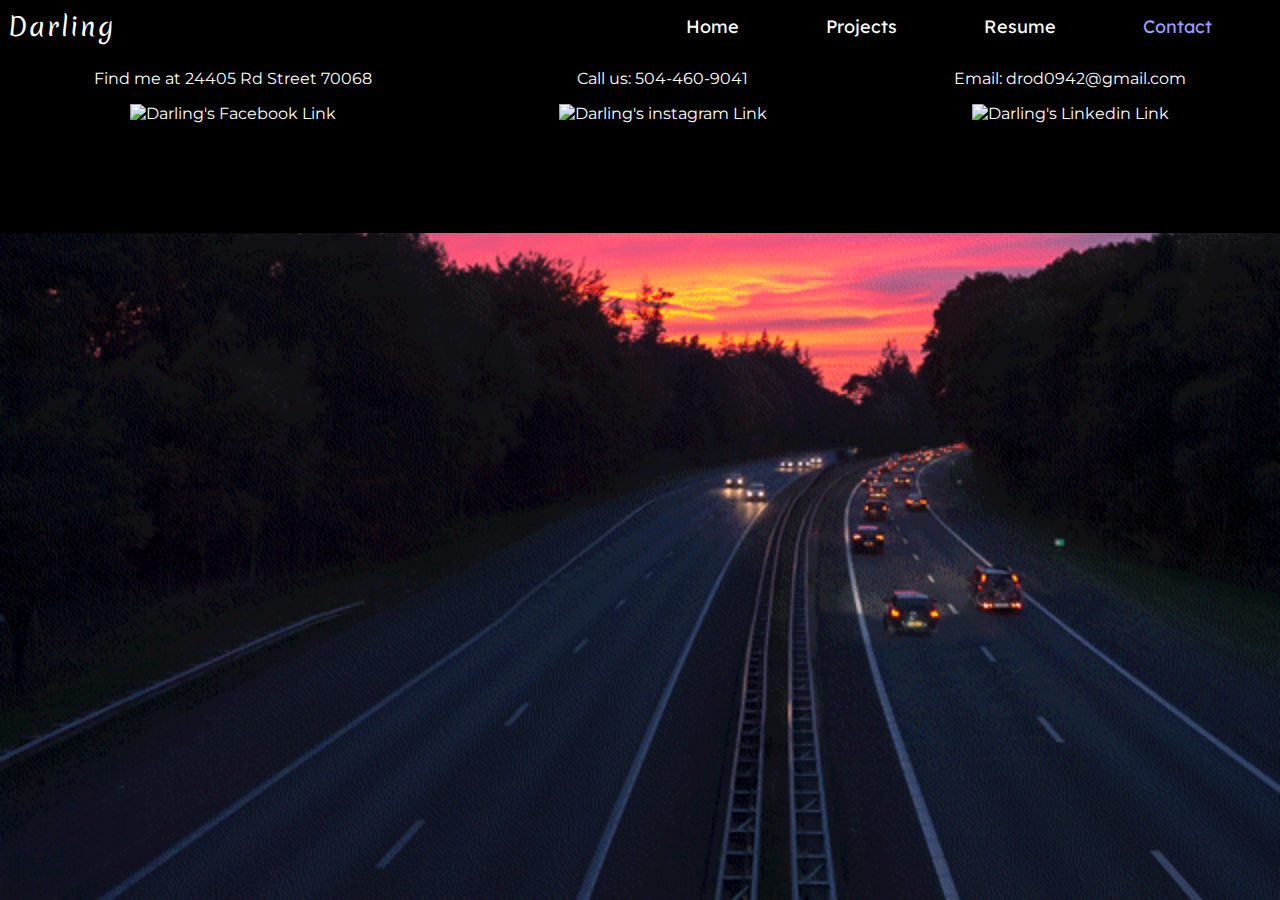
==== contact.html @ e9d47ebf "added all files" ====
<!DOCTYPE html>
	<html lang="en">
<head><meta charset="utf-8"><meta name="viewport" content="width=device-width, initial-scale=1">
	<title>Darling R.</title>
	<link href="style.css" rel="stylesheet" type="text/css" />
	<link rel="shortcut icon" href="/myLogo copy.png" />
	<link href="https://fonts.googleapis.com" rel="preconnect" />
	<link crossorigin="" href="https://fonts.gstatic.com" rel="preconnect" />
	<link href="https://fonts.googleapis.com/css2?family=Oxygen:wght@700&amp;display=swap" rel="stylesheet" />
	<link href="https://fonts.googleapis.com/css2?family=Cormorant+Garamond:wght@300&amp;display=swap" rel="stylesheet" />
	<link href="https://fonts.googleapis.com/css2?family=Merienda:wght@700&amp;display=swap" rel="stylesheet" />
	<link href="https://fonts.googleapis.com/css2?family=Lexend:wght@300&amp;display=swap" rel="stylesheet" />
	<link href="https://fonts.googleapis.com/css2?family=Kaushan+Script&amp;display=swap" rel="stylesheet" />
	<link href="https://fonts.googleapis.com/css2?family=Montserrat&amp;display=swap" rel="stylesheet" />
	<link href="https://fonts.googleapis.com/css2?family=Cinzel&amp;display=swap" rel="stylesheet" /><script src="https://kit.fontawesome.com/d6683881d6.js" crossorigin="anonymous">

	</script>
</head>
<body>
<style type="text/css">body,html {
			height: 100%;
			margin: 0;
			--img-url: url(Pic2.jpg);
			background-image: url(night-cars.gif);
			background-repeat: no-repeat;
			background-attachment: fixed;
         background-size: cover;
		}
		nav ul {
			margin: 0px;
			list-style-type: none;
			overflow: hidden;
			background-color: black;
			text-align: right;
			width: 100%;
		}
</style>
<header>
<nav>
<ul>
	<li class="logo_"><a class="logo" href="./index.html" alt="Home page Link">Darling</a></li>
	<li class="l"><a class="link" href="./index.html" alt="Home page Link">Home</a></li>
	<li class="l"><a class="link" href="./projects.html" alt="Projects page Link">Projects</a></li>
	<li class="l"><a class="link" href="./resume.html" alt="Resume page Link">Resume</a></li>
	<li class="l"><a class="link" href="./contact.html" id="active" alt="Contact page Link">Contact</a></li>
	<li class="hbi">
		<div id="hamburger-icon" onclick="toggleMobileMenu(this)">
			<div class="bar1"></div>
			<div class="bar2"></div>
			<div class="bar3"></div>
			<ul class="mobile-menu">
				<li><a class="hb-links" href="./index.html" alt="Home page Link">Home</a></li>
				<li><a class="hb-links" href="./projects.html" alt="Projects page Link">Projects</a></li>
				<li><a class="hb-links" href="./resume.html" alt="Resume page Link">Resume</a></li>
				<li><a class="hb-links" href="./contact.html" id="active" alt="Contact page Link">Contact</a></li>
			  </ul>
		</div>
	</li>
</ul>
</nav>
<script>
	function toggleMobileMenu(menu) {
    menu.classList.toggle('open');
}
</script>
</header>
<script type="text/javascript" defer src="https://form.123formbuilder.com/embed/5962607.js" data-role="form" data-default-width="650px"></script>
<footer>
<div>
<p>Find me at 24405 Rd Street 70068</p>
<a href="https://www.facebook.com/darlingjosue.rodriguez" alt="Darling's Facebook Link" ><img class="fb" alt="Darling's Facebook Link" src="https://icons-for-free.com/iconfiles/png/512/facebook+media+network+share+social+square+icon-1320086086511113296.png" /></a></div>

<div>
<p>Call us: <a href="tel:123-456-7890" style="text-decoration: none; color: white;">504-460-9041</a></p>
<a href="https://www.instagram.com/thatboidead/" alt="Darling's instagram Link"><img class="tw" alt="Darling's instagram Link" src="https://i.pinimg.com/originals/2f/a2/77/2fa277552b620e8275a07a442ea8cd0f.png" /></a></div>

<div>
<p>Email: <a href="mailto: drod0942@gmail.com" style="text-decoration: none; color: white;">drod0942@gmail.com</a></p>
<a href="https://www.linkedin.com/in/darling-rodriguez-04b611214/" alt="Darling's Linkedin Link"><img class="tw" alt="Darling's Linkedin Link" src="https://upload.wikimedia.org/wikipedia/commons/c/ca/LinkedIn_logo_initials.png" /></a></div>
</footer>
</body>
</html>
---- style.css ----
body, html {
  height: 100%;
  margin: 0;
  	--img-url: url(Pic2.jpeg);
  background-image: linear-gradient(to top, #d9afd9 0%, #97d9e1 100%);
  background-repeat: no-repeat;
  background-attachment: fixed;
}

::-moz-selection { /* Code for Firefox */
  color: white;
  background: #f062eb;
}

::selection {
  color: white;
  background: #f062eb;
}





/* ************************* */
/* 
intro here */
.bg {
  background-image: url("Pic1.jpeg");
  height: 100%; 
  background-image: linear-gradient(rgba(0, 0, 0, 0.55),rgba(0, 0, 0, 0.55)) , url(Pic1.jpeg);
  background-position: center;
  background-repeat: no-repeat;
  background-size: cover;
}



.Prof img{
  display: table;
  margin: 0 auto;
	height: 25%;
  flex-shrink: 0;
  margin-block-start: 9%;
	border: calc(4px + 0.1vw) solid transparent;
	background-origin: border-box;
	background-clip: content-box, border-box;
	background-size: cover;
	box-sizing: border-box;
	border-radius: 50%;
	background-image: var(--img-url), linear-gradient(to bottom right, #ff3cac, #562b7c, #2b86c5);
   -webkit-transition: -webkit-transform .8s ease-in-out;
          transition: transform .8s ease-in-out;
}

.Prof img:hover{
   -webkit-transform: rotate(360deg);
          transform: rotate(360deg);
}

.caption {
  position: absolute;
  inset-inline-start: 0;
  inset-block-start: 50%;
  width: 100%;
  text-align: center;
  color: #000;
}

.caption span.border {
  color: #fff;
  padding: 18px;
  font-size: 26px;
  font-family: 'Oxygen', sans-serif;
  letter-spacing: 2px;
}

.caption span.border-2 {
  position: absolute;
  inset-inline-start: 0;
  inset-block-start: 50%;
  width: 100%;
  color: #e3e0d8;
  padding-block-start: 25px;
  font-size: 19px;
  font-family: 'Cormorant Garamond', 'Oxygen', serif;
  letter-spacing: 1px;
}





/* ************************* */
/* Nav bar here */

.logo{
  text-decoration: none;
  color: white;
  font-size: 25px;
  font-family: 'Merienda', 'Oxygen', serif, cursive;
  letter-spacing: 2px;
}

.logo_ {
    padding: 8px;
    float: left;
}


nav {
  padding: 0px;
  overflow: hidden; 
  width: 100%;
}

header{
  margin: 0px;
  padding: 0px;
} 

nav ul {
  margin: 0px;
  list-style-type: none;
  overflow: hidden;
  background-color: transparent;
  text-align: right;
  width: 100%;
  padding-inline-start: 0px
}


nav li{
  display: inline-block;
  padding: 15px;
  font-family: 'Lexend', 'Cormorant Garamond', serif;
  font-size: 18px;
 margin-inline-end: 53px;
}



 .link{
  color: white;
  text-decoration: none;
  text-align: center;
 font-family: 'Lexend', 'Cormorant Garamond', serif;
   font-size: 18px;
}

.link:hover{
	color: #9d9dfa;
}

.hbi{
  display: none;
}

#active {
			color: #9d9dfa;
		}

#active:hover{
  color: white;
}

.divider
{
	position: relative;
	height: 1px;
  
}

.div-transparent:before
{
	content: "";
	position: absolute;
	inset-block-start: 0;
	width: 100%;
	height: 5px;
  background-image: linear-gradient(to right, #00dbde 0%, #fc00ff 100%);

}

.div-dot:after
{
	content: "";
	position: absolute;
	z-index: 1;
	inset-block-start: -9px;
	left: calc(50% - 9px);
	width: 18px;
	height: 18px;
	background-color: goldenrod;
	border: 3px solid rgb(48,49,51);
	border-radius: 50%;
	box-shadow: inset 0 0 0 2px white,
					0 0 0 4px white;
}

/* ************************* */
/* CT Style */

.ct1{
  display: block;
  padding: 20px;
}
.ct2{
  display: block;
  padding: 20px;
}
.ct3{
  display: block;
  padding: 20px;
}

.whole-ct{
  display: flex;
  position: relative;
  width: 100%;
  flex-direction: column;
}



/* ************************* */
/* About */

.about{
  display: flex;
  height: 55%;
  width: 90%;
  position: relative;
  margin: 2%;
  flex-direction: column;
}

.title1{
    display: inline-block;
  position: relative;
  width: 200px;
  font-size: 38px;
font-family: 'Josefin Sans','Kaushan Script', cursive;
}

.title2{
display: inline-block;
position: relative;
width: 228px;
font-size: 38px;
font-family: 'Josefin Sans','Kaushan Script', cursive;
}


.title1:after, .title2:after {
  content: '';
  position: absolute;
  width: 100%;
  transform: scaleX(0);
  height: 2px;
  bottom: 0;
  inset-inline-start: 0;
  background-color: #0087ca;
  transform-origin: bottom right;
  transition: transform 0.25s ease-out;
}

.title1:hover:after, .title2:hover:after {
  transform: scaleX(1);
  transform-origin: bottom left;
}


.info1{
  margin-inline-start: 2.5%;
  font-size: 20px;
  width: 62%;
  height: 70%;
  text-align: center;
  position: relative;
  inset-block-start:  10%;
  font-family: 'Montserrat', sans-serif;
}
 .about-info{
   display: flex;
  position: relative;
  flex-direction: row;
 }

.about-pic{
  height: 280px;
  margin-inline-start: 8%;
    border: double 4px transparent;
  border-radius: 25% 10%;
  background-image: linear-gradient(white, white), radial-gradient(circle at top left, #a6c0fe 0%, #f68084 100%);
  background-origin: border-box;
  background-clip: content-box, border-box;
box-shadow: 4px 8px 10px 4px #888888;
transition: all .2s ease-in-out; 
}

.about-pic:hover{
  transform: scale(1.1); 
}




/* ************************* */
/* Skill Set */
.skill1{
  display: flex;
  width: 80%;
  position: relative;
  justify-content: space-around;
  flex-direction: column;
  margin: 6%;
}
.skill{
	width: 100%;
	height: 30px;
	background-color: #ffffff;
   border-radius: 50px;
}

.skill1 p{

  font-family: 'Montserrat', sans-serif;
}

.skill div{
	height:100%;
	width:0%;
	animation: fill 5s forwards;
	text-align:right;
	padding-inline-end: 10px;
  font-family: 'Montserrat', sans-serif;
	font-size: 20px;
	font-weight: bold;
  border-radius: 50px;
}
@keyframes fill{
	100%{
		width: 100%;
	}
}
.html{
	background-color: #364f6b;
    max-width: 100%;
    font-size: 23px;
    color: white;
}
.css{
	background-color: #fc5185;
	max-width: 80%;
  font-size: 23px;
}
.python{
	background-color: #3fc1c9;
	max-width: 45%;
  font-size: 23px;
}
.photoshop{
	background-color: #625772;
	max-width: 80%; 
  font-size: 23px;
  color: white;
}




/* ************************* */

/* Review Here */


.review-sec{
  display: flex;
  width: 95%;
  position: relative;
  flex-direction: rows;
  flex-wrap: wrap;
  margin: auto;
  border: none;
}


.test{
text-align: center;
display:block;
width:100%;
padding-block-start: 50px;
}
.test2{
text-align: center;
display:block;
width:100%;
}

.rev{
  display: block;
  width: 49.5%;
  position: relative;
  
}

.rev-1{
  border-block-start: none;
  border-inline-start: none;
  transition: box-shadow .3s;
  margin: 2px;
}
.rev-1:hover {
  box-shadow: 0 0 11px rgba(33,33,33,.2); 
}
.rev-2{
  border-block-start: none;
  border-inline-end: none;
  transition: box-shadow .3s;
  margin: 2px;
}
.rev-2:hover {
  box-shadow: 0 0 11px rgba(33,33,33,.2); 
}
.rev-3{
  border-block-end: none;
  border-inline-start: none;
  transition: box-shadow .3s;
  margin: 2px;
}
.rev-3:hover {
  box-shadow: 0 0 11px rgba(33,33,33,.2); 
}
.rev-4{
  border-block-end: none;
  border-inline-end: none;
  transition: box-shadow .3s;
  margin: 2px;
}
.rev-4:hover {
  box-shadow: 0 0 11px rgba(33,33,33,.2); 
}

.comment{
  display: block;
  width: 100%;
  float: right;
  text-align: center;
  font-size: 14px;
   font-family: 'Montserrat', sans-serif;
}

.name1{
  margin-inline-start: 20px;
  font-size: 19px;
  font-family: 'Montserrat', sans-serif;
}

.g{
  margin-block-start: 20px;
}

.fa-star{
  font-size: 18px;
  color: yellow;
}
.rev-star{
  width: 70%;
  display: flex;
  float: right; 
 margin-inline-end: 15px;
  flex-direction: column;
}

.pic1{
  flex-shrink: 0;
	border: calc(3px + 0.1vw) solid transparent;
	background-origin: border-box;
	background-clip: content-box, border-box;
	background-size: cover;
	box-sizing: border-box;
	border-radius: 50%;
	background-image: var(--img-url), linear-gradient(to bottom right, #ff3cac, #562b7c, #2b86c5);
     height: 120px;
    margin-inline-start: 5%;
}


.anahis-pic, .Genesis-pic, .Daniela-pic, .Maria-pic{
    margin-block-start: 15px;
}






/* ************************************************************************************************************************************ */

/* Project Styling */



.act-intro-con{
  display: block;
  width: 100%;
  height: 100%;
  margin-inline-start: auto;
  margin-inline-end: auto;
}

.projects-intro-cont{
  display: block;
  width: 100%;
  height: 100%;
    margin-block-start: 8%;
  margin-inline-start: auto;
  margin-inline-end: auto;

}

.projects-con{
  display: flex;
  justify-content: space-around;
  flex-direction: row;
  flex-wrap: wrap;
  width: 100%;
  height: 70%;
 align-items: center;
}

.pro{
  display: inline-block;
 width: 25%;
 height: 85%;
   border-radius: 24px 20px 18px 24px;
   border: double 4px transparent;
  background-image: linear-gradient(60deg, #1e3c72 0%, #1e3c72 1%, #2a5298 100%), radial-gradient(circle at top left,#ff9a9e 0%, #fecfef 99%, #fecfef 100%);
  background-origin: border-box;
  background-clip: content-box, border-box;
box-shadow: 4px 8px 10px 4px #888888;
transition: all .2s ease-in-out; 
}

.pro:hover{
    transform: scale(1.1); 
}

.background-filter:after {
  background-color: rgba(75, 75, 75, 0);
  -webkit-backdrop-filter: blur(5px);
  backdrop-filter: blur(5px);
  content: "";
  display: block;
  position: absolute;
  width: 100%; 
  height: 100%;
  inset-block-start: 0;
 border-radius: 20px 18px 16px 20px;
}

.background-filter {
  position: relative;
}

.background {
  display: inline-block;
  width: 100%;
  height: 100%;
    background-position: center;
  background-repeat: no-repeat;
  background-size: cover;
   border-radius: 20px 18px 16px 20px;
}


.project-titles{
  display: flex;
  flex-direction: column;
  align-items: center;
  position: relative;
  z-index: 1;
  font-size: 23.5px;
  text-align: center;
  width: 75%;
  border: 4px solid #fecfef;
  border-block-start: none;
  border-inline-start: none;
  border-inline-end: none;
  padding-block-end: 10px;
  margin-inline-start: auto;
  margin-inline-end: auto;
  margin-block-start: 30%;
  background-color: rgba(0,0,0, 0.65); /* Black w/opacity/see-through */
  color: white;
   font-family: 'Montserrat', sans-serif;
}

.pro1-img{
  background-image: url(project-1.jpeg);
}
.pro2-img{
  background-image: url(project-2.jpeg);
}
.pro3-img{
  background-image: url(bank.jpg);
}

.projects-intro{
    display: block;
  position: relative;
  width: 210px;
  margin-inline-start: auto;
  margin-inline-end: auto;
  font-size: 38px;
  font-family: 'Josefin Sans','Kaushan Script', cursive;
}


.projects-intro:after{
  content: '';
  position: absolute;
  width: 100%;
  transform: scaleX(0);
  height: 2px;
  inset-block-end: 0;
  inset-inline-start: 0;
  background-color: #0087ca;
  transform-origin: bottom right;
  transition: transform 0.25s ease-out;
}

.projects-intro:hover:after {
  transform: scaleX(1);
  transform-origin: bottom left;
}

.button {
  display: block;
  position: relative;
  z-index: 1;
  border-radius: 20px;
  background-color: rgba(0,0,0, 0.65); 
  border: 2px solid white;
  color: #FFFFFF;
  text-align: center;
  font-size: 16px;
  padding: 12px;
  width: 60%;
  transition: all 0.5s;
  cursor: pointer;
  margin-inline-start: auto;
  margin-inline-end: auto;
  margin-block-start: 40%;
   font-family: 'Montserrat', sans-serif;

}

.button span {
  cursor: pointer;
  display: inline-block;
  position: relative;
  transition: 0.5s;
}

.button span:after {
  content: '\00bb';
  position: absolute;
  opacity: 0;
  inset-block-start: 0;
  inset-inline-end: -20px;
  transition: 0.5s;
}

.button:hover span {
  padding-inline-end: 25px;
}

.button:hover span:after {
  opacity: 1;
  inset-inline-end: 0;
}


.act-con{
  display: flex;
  justify-content: space-around;
  flex-direction: row;
  flex-wrap: wrap;
  width: 100%;
  height: 70%;
 align-items: center;
/* background-color: green; */
}

.act{
  display: inline-block;
 width: 25%;
  height: 85%;
   border-radius: 24px 20px 18px 24px;
   border: double 4px transparent;
  background-image: linear-gradient(60deg, #1e3c72 0%, #1e3c72 1%, #2a5298 100%), radial-gradient(circle at top left,#ff9a9e 0%, #fecfef 99%, #fecfef 100%);
  background-origin: border-box;
  background-clip: content-box, border-box;
box-shadow: 4px 8px 10px 4px #888888;
transition: all .2s ease-in-out; 
perspective: 1000px;
}


.flip-card-inner {
  position: relative;
  width: 100%;
  height: 100%;
  text-align: center;
  transition: transform 0.8s;
  transform-style: preserve-3d;
}


/* Do an horizontal flip when you move the mouse over the flip box container */
.act:hover .flip-card-inner{
  transform: rotateY(180deg);
}

/* Position the front and back side */
.flip-card-front, .flip-card-back {
  position: absolute;
  width: 100%;
  height: 100%;
  perspective: 0;
  -webkit-perspective: 0;
  -webkit-backface-visibility: hidden;
  transform: translate3d(0,0,0);
  -webkit-transform: translate3d(0,0,0);
  visibility:visible;
  backface-visibility: hidden;
}


/* Style the back side */
.flip-card-back {
  border-radius: 20px 18px 16px 20px;
  background-color: #036BD3;
  color: white;
  transform: rotateY(180deg);
}

.flip-title{
     padding-inline-start: 5px;
   padding-inline-end: 5px;
   margin-block-start: 15%;
  margin-inline-start: auto;
  margin-inline-end: auto;
  font-size: 25px;
  font-family: 'Cormorant Garamond', 'Oxygen', serif;
  letter-spacing: 1px;
}

.flip-text{
  display: block;
   font-size: 15px;
   font-family: 'Montserrat', sans-serif; 
   padding-inline-start: 5px;
   padding-inline-end: 5px;
   margin-block-start: 12%;
  margin-inline-start: auto;
  margin-inline-end: auto;
}


.act:hover{
    transform: scale(1.1); 
}

.act1-img{
  background-image: url(act-1.jpeg);
}
.act2-img{
  background-image: url(act-2.jpeg);
}
.act3-img{
  background-image: url(act-3.jpeg);
}




/* ************************************************************************************************************************************ */

/* Resume Styling */



.resume-intro{
    display: block;
  position: relative;
  width: 200px;
  margin-inline-start: auto;
  margin-inline-end: auto;
  margin-block-start: 10%;
  font-size: 38px;
  font-family: 'Josefin Sans','Kaushan Script', cursive;
}
.resume-intro:after{
  content: '';
  position: absolute;
  width: 100%;
  transform: scaleX(0);
  height: 2px;
  inset-block-end: 0;
  inset-inline-start: 0;
  background-color: #0087ca;
  transform-origin: bottom right;
  transition: transform 0.25s ease-out;
}

.resume-intro:hover:after {
  transform: scaleX(1);
  transform-origin: bottom left;
}


.resume-text{
  display: block;
  position: relative;
  width: 85%;
  margin-inline-start: auto;
  margin-inline-end: auto;
  font-size: 20px;
  text-align: center;
 font-family: 'Montserrat', sans-serif; 
}

.resume-cont1{
  display: block;
  position: relative;
  width: 80%;
  margin-inline-start: auto;
  margin-inline-end: auto;
  margin-block-start: 10%;
}

.resume-img{
  display: block;
     width:60%;
     height:100%;
  margin-inline-end: auto;
  margin-inline-start:auto;
  padding-block-end: 100px;
  margin-block-start: 5%;
  transition: all .2s ease-in-out;
 
}

.resume-img:hover{
    transform: scale(1.1); 
}



/* Style buttons */
.bttn {
   display: block;
    font-family: 'Montserrat', sans-serif; 
  margin-inline-start: auto;
  margin-inline-end: auto;
  margin-block-start: 5%;
  background-color: black;
  border: 2px solid white;
  color: white;
  padding: 12px 30px;
  cursor: pointer;
  font-size: 20px;
     border-radius: 25px;
}

/* Darker background on mouse-over */
.bttn:hover {
  background-color: white;
  color: black;
    border: 2px solid black;

}

.btt-link{
     text-decoration: none;
}




/* ************************************************************************************************************************************ */

/* Contact Styling */








/*footer */

footer{
  display: flex;
  flex-direction: row;
  justify-content: space-around;
  height: 20%;
  width: 100%;
  background-color: black;
  color: white;
  text-align: center;
    font-family: 'Montserrat', sans-serif;
}

.footer-text{
  text-decoration: none;
  color: white;
  font-size: 18px;
}


.fb{
  display: inline-block;
  text-decoration: none;
  color: white;
height: 50px;
position: relative;

}


.tw{
  display: inline-block;
    text-decoration: none;
  color: white;
height: 50px;
position: relative;
}

.tw{
  -webkit-transition: -webkit-transform .8s ease-in-out;
          transition: transform .8s ease-in-out;
}


.tw:hover{
 -webkit-transform: rotate(360deg);
          transform: rotate(360deg);

}

.fb{
  -webkit-transition: -webkit-transform .8s ease-in-out;
          transition: transform .8s ease-in-out;
}


.fb:hover{
 -webkit-transform: rotate(360deg);
          transform: rotate(360deg);

}



#hamburger-icon {
  margin: auto 0;
  display: none;
  cursor: pointer;
}

#hamburger-icon div {
  width: 30px;
  height: 2px;
  background-color: white;
  margin: 6px 0;
  transition: 0.4s;
}

.open .bar1 {
  -webkit-transform: rotate(-45deg) translate(-6px, 6px);
  transform: rotate(-45deg) translate(-6px, 6px);
}

.open .bar2 {
  opacity: 0;
}

.open .bar3 {
  -webkit-transform: rotate(45deg) translate(-6px, -8px);
  transform: rotate(45deg) translate(-6px, -8px);
  
}
.mobile-menu {
  display: none;
  position: absolute;
  inset-block-start: 0px;
  inset-inline-start: 0;
  height: calc(100vh - 50px);
  width: 100%;
  
}

.open .mobile-menu {
  display: flex;
  flex-direction: column;
  background: rgba(0, 0, 0, 0.9);
  align-items: center;
  justify-content: flex-start;
  z-index: 9;
}

.mobile-menu li {
  margin:auto;
}

.hb-links{
color: white;
text-decoration: none;
}

.hb-links:hover{
  color: #9d9dfa;
}





@media screen and (max-width: 576px){

/************************Home Responsive********************/
  .Prof img{
    height: 24%;
    margin-block-start: 10%;
  }
  .caption{
    inset-block-start: 50%;
  }
  
  .caption span.border {
    font-size: 25px;
    
  }
  
  .caption span.border-2 {
    font-size: 16px;
  }

  .title1{
  width: 160px;
  font-size: 30px;
}

.title2{
width: 210px;
font-size: 30px;
}

 .about-info{
   display: flex;
  position: relative;
  width: 100%;
  flex-direction: column-reverse;
 }

.info1{
  margin-inline-start: 0%;
  font-size: 18px;
  width: 95%;
  height: 70%;
  text-align: center;
  position: relative;
  inset-block-start: 1%;
  font-family: 'Montserrat', sans-serif;
}

.about-pic{
  height: 225px;
  margin: auto;
  border: double 0px transparent;
}

.pic1{
    height: 108px;
    margin: auto;
}
.rev-1{
  display: flex;
  flex-direction: column;
  justify-content: center;
  width: 100%;
}
.name1{
  margin: auto;
  margin-block-end: 8px;
  font-size: 18px;
}
.rev-2{
  display: flex;
  flex-direction: column;
  justify-content: center;
  width: 100%;
}
.rev-3{
  display: flex;
  flex-direction: column;
  justify-content: center;
  width: 100%;
}
.rev-4{
  display: flex;
  flex-direction: column;
  justify-content: center;
  width: 100%;
}

.comment{
  display: block;
  width: 99%;
  float: none;
  text-align: justify;
  margin-block-end: 10px;
  font-size: 10px;
  font-family: 'Montserrat', sans-serif;
}

.rev-star{
  width: 99%;
  display: flex;
  float: none; 
 margin-inline-end: 0px;
  flex-direction: column;
  justify-content: center;
}
.review-sec{
  display: flex;
  width: 100%;
  position: relative;
  flex-direction: column;
  flex-wrap: wrap;
  margin: 0%;
  border: none;
}

.Maria-pic{
  margin-block-start: 30px;
}
.anahis-pic{
  margin-block-start: 20px;
}
.Genesis-pic{
margin-block-start: 18px;
}

.fb{
height: 38px;
position: relative;
}
.footer{
  height: 40%;
}

.footer-text{
font-size: 15px;
}
.tw{
height: 38px;
}
/*************************************/



.project-titles{
  font-size: 20px;
}

.button{
  font-size: 14px;
  margin-block-start: 90px;
  margin-block-end: 30px;
}







}



@media screen and (max-width: 768px){

/************************Home Responsive********************/


  .title1{
  width: 160px;
  font-size: 32px;
}

.title2{
width: 210px;
font-size: 32px;
}

 .about-info{
   display: flex;
  position: relative;
  width: 100%;
  flex-direction: column-reverse;
 }

.info1{
  margin-inline-start: 0%;
  font-size: 18px;
  width: 100%;
  height: 70%;
  text-align: center;
  position: relative;
  inset-block-start: 1%;
  font-family: 'Montserrat', sans-serif;
}

.about-pic{
  height: 225px;
  margin: auto;
  padding-block-start: 10px;
  border: double 0px transparent;
}

.pic1{
    height: 108px;
    margin: auto;   
}
.rev-1{
  display: flex;
  flex-direction: column;
  justify-content: center;
  margin: 0;
}
.name1{
  margin: auto;
  margin-block-end: 8px;
  font-size: 18px;
}
.rev-2{
  display: flex;
  flex-direction: column;
  justify-content: center;

}
.rev-3{
  display: flex;
  flex-direction: column;
  justify-content: center;
  margin: 0;
}
.rev-4{
  display: flex;
  flex-direction: column;
  justify-content: center;
  
}

.comment{
  display: block;
  width: 99%;
  float: none;
  text-align: justify;
  margin-block-end: 10px;
  font-size: 11px;
   font-family: 'Montserrat', sans-serif;
}

.rev-star{
  width: 99%;
  display: flex;
  float: none; 
 margin-inline-end: 0px;
  flex-direction: column;
  justify-content: center;
}
.review-sec{
  display: flex;
  width: 100%;
  position: relative;
  flex-direction: rows;
  flex-wrap: wrap;
  margin: 0%;
  border: none;
}
.Maria-pic{
  margin-block-start: 30px;
}
.anahis-pic{
  margin-block-start: 20px;
}
.Genesis-pic{
margin-block-start: 18px;
}

.fb{
  height: 38px;
  position: relative;
  }
  
  .footer{
    height: 40%;
  }

  .footer-text{
  font-size: 15px;
  }
  .tw{
  height: 38px;
  }
  /************************************/


  
  .act-intro-con{
    display: block;
    width: 100%;
    height: max-content;
    margin-block-end: 10%;
    margin-inline-start: auto;
    margin-inline-end: auto;
  }
  
  .projects-intro-cont{
    display: block;
    width: 100%;
    height: max-content;
      margin-block-start: 8%;
    margin-inline-start: auto;
    margin-inline-end: auto;

  }
  
  .projects-con{
    display: flex;
    flex-direction: column;
    flex-wrap: nowrap;
    width: 100%;
    height:max-content;
    align-items: center;
    justify-content: flex-end;
  }
  

.act-con{
  display: flex;
  justify-content: flex-end;
  flex-direction: column;
  flex-wrap: nowrap;
  width: 100%;
  height: 100%;
 align-items: center;

}

.pro{
  display: inline-block;
 width: 55%;
 height: 35%;
margin: 40px;
}

.act{
 width: 50%;
 height: 355px;
  margin: 40px;
}


  .project-titles{
    font-size: 20px;
  }
  
  .flip-text{
    font-size: 12px;
    padding: 0;
  }

  .flip-title{
    font-size: 20px;
  
  }

  /************************Resume Responsive********************/

.resume-img{
  display: block;
     width:90%;
     height:100%;
  margin-inline-end: auto;
  margin-inline-start:auto;
  padding-block-end: 100px;
  margin-block-start: 10%;
  transition: all .2s ease-in-out;
 
}

.resume-intro{
  display: block;
position: relative;
width: 200px;
margin-inline-start: auto;
margin-inline-end: auto;
margin-block-start: 10%;
font-size: 32px;
font-family: 'Josefin Sans','Kaushan Script', cursive;
}


.resume-text{
display: block;
position: relative;
width: 100%;
margin-inline-start: auto;
margin-inline-end: auto;
font-size: 17px;
text-align: center;
font-family: 'Montserrat', sans-serif; 
}

/* Style buttons */
.bttn {
 margin-block-start: 5%;
 font-size: 16px;
}



}




@media screen and (max-width: 992px){

  /************************Home Responsive********************/
  .l{
    display: none;
  }
  .hbi{
    display: inline-block;
  }
  nav ul .logo{
    font-size: 22px;
  }
  .logo_{
    margin-inline-end: 10px;
  }

  #hamburger-icon {
    display: block;
  }

  nav li{
   margin-inline-end: 20px;
  }
  
  
    

  .title1{
    width: 160px;
    font-size: 34px;
  }
  
  .title2{
  width: 210px;
  font-size: 34px;
  }
 
  
  .pic1{
      height: 108px;
      margin: auto;
      
  }
  
  
  .rev-1{
    display: flex;
    flex-direction: column;
    justify-content: center;
    margin: 0;
  }
  .name1{
    margin: auto;
    margin-block-end: 8px;
    font-size: 18px;
  }
  .rev-2{
    display: flex;
    flex-direction: column;
    justify-content: center;
  }
  .rev-3{
    display: flex;
    flex-direction: column;
    justify-content: center;
    margin: 0;
  }
  .rev-4{
    display: flex;
    flex-direction: column;
    justify-content: center;
  }
  
  .comment{
    display: block;
    width: 99%;
    float: none;
    text-align: center;
    margin-block-end: 10px;
    font-size: 15px;
     font-family: 'Montserrat', sans-serif;
  }
  
  .rev-star{
    width: 99%;
    display: flex;
    float: none; 
   margin-inline-end: 0px;
    flex-direction: column;
    justify-content: center;
  }
  .review-sec{
    display: flex;
    width: 100%;
    position: relative;
    flex-direction: rows;
    flex-wrap: wrap;
    margin: 0%;
    border: none;
  
  }
  
  .Maria-pic{
    margin-block-start: 30px;
  }
  .anahis-pic{
    margin-block-start: 20px;
  }
  .Genesis-pic{
  margin-block-start: 18px;
  }
  
  .fb{
    height: 41px;
    position: relative;
    }

    .tw{
    height: 41px;
    }
    /***********************************/

  
 }



@media screen and (max-width: 1255px){

  /************************Home Responsive********************/
  .title1{
    width: 160px;
    font-size: 34px;
  }
  
  .title2{
  width: 210px;
  font-size: 34px;
  }
  
  .pic1{
      height: 108px;
      margin: auto;
  }

  .rev-1{
    display: flex;
    flex-direction: column;
    justify-content: center;
  }
  .name1{
    margin: auto;
    margin-block-end: 8px;
    font-size: 18px;
  }
  .rev-2{
    display: flex;
    flex-direction: column;
    justify-content: center;
  }
  .rev-3{
    display: flex;
    flex-direction: column;
    justify-content: center;
  }
  .rev-4{
    display: flex;
    flex-direction: column;
    justify-content: center;
  }
  
  .comment{
    display: block;
    width: 99%;
    float: none;
    text-align: center;
    margin-block-end: 10px;
    font-size: 15px;
     font-family: 'Montserrat', sans-serif;
  }
  
  .rev-star{
    width: 99%;
    display: flex;
    float: none; 
   margin-inline-end: 0px;
    flex-direction: column;
    justify-content: center;
  }
  .review-sec{
    display: flex;
    width: 100%;
    position: relative;
    flex-direction: rows;
    flex-wrap: wrap;
    margin: 0%;
    border: none;
  
  }
  
  .Maria-pic{
    margin-block-start: 30px;
  }
  .anahis-pic{
    margin-block-start: 20px;
  }
  .Genesis-pic{
  margin-block-start: 18px;
  }
  
  .fb{
    height: 41px;
    position: relative;
    }

    .tw{
    height: 41px;
    }
    
    /**************************/

    
}


@media screen and (max-height: 590px){
  .Prof img{
    margin-block-start: 0%;
  }

  .caption span.border {
    font-size: 22px;
    
  }
  
  .caption span.border-2 {
    font-size: 14px;
  }

  .info1{
    font-size: 15px;
  }
  
  .about-pic{
    height: 215px;
  }

  footer{
    height: 30%;
  }

  .project-titles{
    font-size: 16px;
    margin-block-start: 5%;
  }
  
  .button{
    font-size: 12px;
    margin-block-start: 30%;
    margin-block-end: 0px;
  }
  


 

.flip-card-back{
  overflow: scroll;
}

  .flip-text{
    font-size: 13px;
  }

  .flip-title{
    font-size: 22px;
  }

  

}
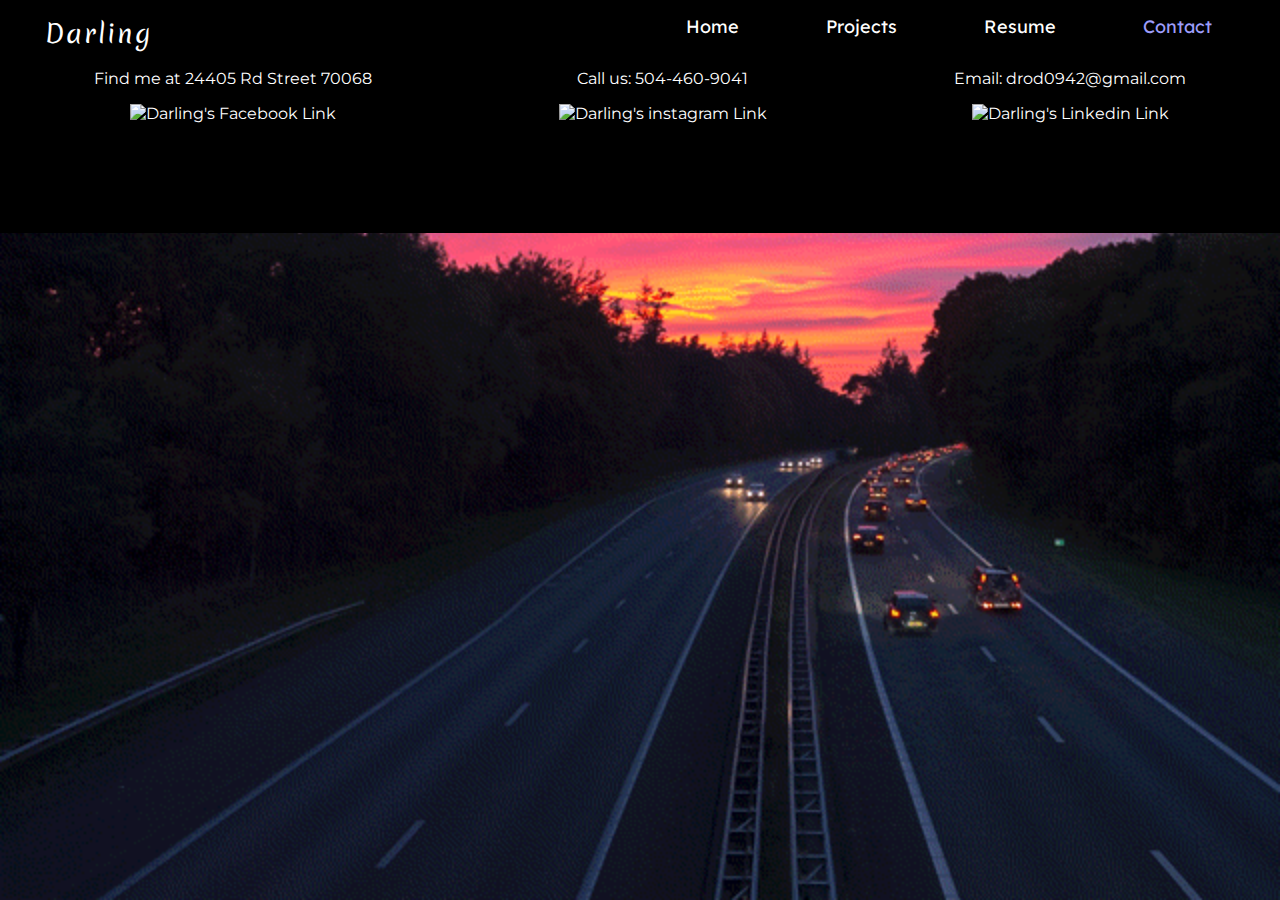
==== commit 09e0d79f: "fixed stuff" ====
--- a/contact.html
+++ b/contact.html
@@ -3,7 +3,7 @@
 <head><meta charset="utf-8"><meta name="viewport" content="width=device-width, initial-scale=1">
 	<title>Darling R.</title>
 	<link href="style.css" rel="stylesheet" type="text/css" />
-	<link rel="shortcut icon" href="/myLogo copy.png" />
+	<link rel="shortcut icon" href="/Pictures/myLogo copy.png" />
 	<link href="https://fonts.googleapis.com" rel="preconnect" />
 	<link crossorigin="" href="https://fonts.gstatic.com" rel="preconnect" />
 	<link href="https://fonts.googleapis.com/css2?family=Oxygen:wght@700&amp;display=swap" rel="stylesheet" />
@@ -20,8 +20,8 @@
 <style type="text/css">body,html {
 			height: 100%;
 			margin: 0;
-			--img-url: url(Pic2.jpg);
-			background-image: url(night-cars.gif);
+			--img-url: url(/Pictures/Pic2.jpg);
+			background-image: url(/Pictures/night-cars.gif);
 			background-repeat: no-repeat;
 			background-attachment: fixed;
          background-size: cover;
--- a/style.css
+++ b/style.css
@@ -1,7 +1,7 @@
 body, html {
   height: 100%;
   margin: 0;
-  	--img-url: url(Pic2.jpeg);
+  	--img-url: url(/Pictures/Pic2.jpeg);
   background-image: linear-gradient(to top, #d9afd9 0%, #97d9e1 100%);
   background-repeat: no-repeat;
   background-attachment: fixed;
@@ -25,9 +25,9 @@
 /* 
 intro here */
 .bg {
-  background-image: url("Pic1.jpeg");
+  background-image: url("/Pictures/Pic1.jpeg");
   height: 100%; 
-  background-image: linear-gradient(rgba(0, 0, 0, 0.55),rgba(0, 0, 0, 0.55)) , url(Pic1.jpeg);
+  background-image: linear-gradient(rgba(0, 0, 0, 0.55),rgba(0, 0, 0, 0.55)) , url(/Pictures/Pic1.jpeg);
   background-position: center;
   background-repeat: no-repeat;
   background-size: cover;
@@ -47,21 +47,25 @@
 	background-size: cover;
 	box-sizing: border-box;
 	border-radius: 50%;
+  animation: fadeIn 2s;
 	background-image: var(--img-url), linear-gradient(to bottom right, #ff3cac, #562b7c, #2b86c5);
    -webkit-transition: -webkit-transform .8s ease-in-out;
           transition: transform .8s ease-in-out;
 }
 
+
 .Prof img:hover{
    -webkit-transform: rotate(360deg);
           transform: rotate(360deg);
 }
+
 
 .caption {
   position: absolute;
   inset-inline-start: 0;
   inset-block-start: 50%;
   width: 100%;
+  animation: fadeIn 2s;
   text-align: center;
   color: #000;
 }
@@ -86,7 +90,10 @@
   letter-spacing: 1px;
 }
 
-
+@keyframes fadeIn {
+  0% { opacity: 0; }
+  100% { opacity: 1; }
+}
 
 
 
@@ -102,8 +109,8 @@
 }
 
 .logo_ {
-    padding: 8px;
-    float: left;
+    position: absolute;
+    left: 30px;
 }
 
 
@@ -597,13 +604,13 @@
 }
 
 .pro1-img{
-  background-image: url(project-1.jpeg);
+  background-image: url(/Pictures/project-1.jpeg);
 }
 .pro2-img{
-  background-image: url(project-2.jpeg);
+  background-image: url(/Pictures/project-2.jpeg);
 }
 .pro3-img{
-  background-image: url(bank.jpg);
+  background-image: url(/Pictures/bank.jpg);
 }
 
 .projects-intro{
@@ -774,13 +781,13 @@
 }
 
 .act1-img{
-  background-image: url(act-1.jpeg);
+  background-image: url(/Pictures/act-1.jpeg);
 }
 .act2-img{
-  background-image: url(act-2.jpeg);
+  background-image: url(/Pictures/act-2.jpeg);
 }
 .act3-img{
-  background-image: url(act-3.jpeg);
+  background-image: url(/Pictures/act-3.jpeg);
 }
 
 
@@ -1456,7 +1463,7 @@
     font-size: 22px;
   }
   .logo_{
-    margin-inline-end: 10px;
+    left: 20px;
   }
 
   #hamburger-icon {
